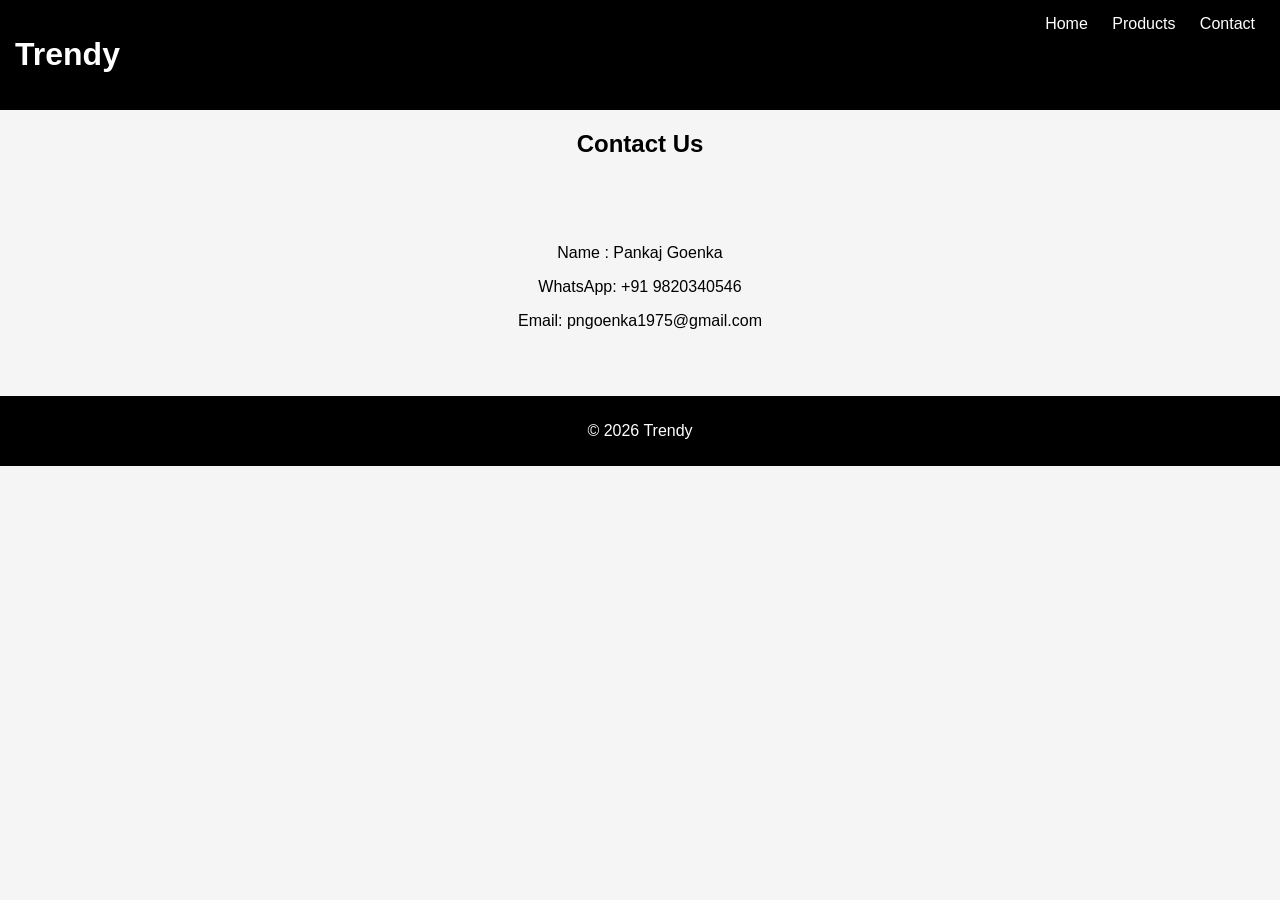
==== contact.html @ e4ba13b6 "Add files via upload" ====
<!DOCTYPE html>
<html lang="en">
<head>
    <meta charset="UTF-8">
    <title>Contact - Trendy</title>
    <link rel="stylesheet" href="style.css">
</head>
<body>

<header>
    <h1>Trendy</h1>
    <nav>
        <a href="index.html">Home</a>
        <a href="products.html">Products</a>
        <a href="contact.html">Contact</a>
    </nav>
</header>

<h2 class="title">Contact Us</h2>

<div class="contact">
    <p>Name : Pankaj Goenka</p>
    <p>WhatsApp: +91 9820340546</p>
    <p>Email: pngoenka1975@gmail.com</p>
</div>

<footer>
    <p>© 2026 Trendy</p>
</footer>

</body>
</html>
---- style.css ----
body {
    font-family: Arial;
    margin: 0;
    background: #f5f5f5;
}

header {
    background: black;
    color: white;
    padding: 15px;
    display: flex;
    justify-content: space-between;
}

nav a {
    color: white;
    margin: 10px;
    text-decoration: none;
}

.hero {
    text-align: center;
    padding: 100px;
    background: linear-gradient(to right, #000, #444);
    color: white;
}

.btn {
    background: gold;
    padding: 10px 20px;
    text-decoration: none;
    color: black;
    transition: 0.3s;
}

.btn:hover {
    background: orange;
}

.products {
    display: flex;
    justify-content: center;
    gap: 20px;
    padding: 40px;
}

.card {
    background: white;
    padding: 20px;
    border-radius: 10px;
    transition: 0.3s;
}

.card:hover {
    transform: scale(1.05);
}

.title {
    text-align: center;
    margin-top: 20px;
}

.contact {
    text-align: center;
    padding: 50px;
}

footer {
    text-align: center;
    background: black;
    color: white;
    padding: 10px;
}
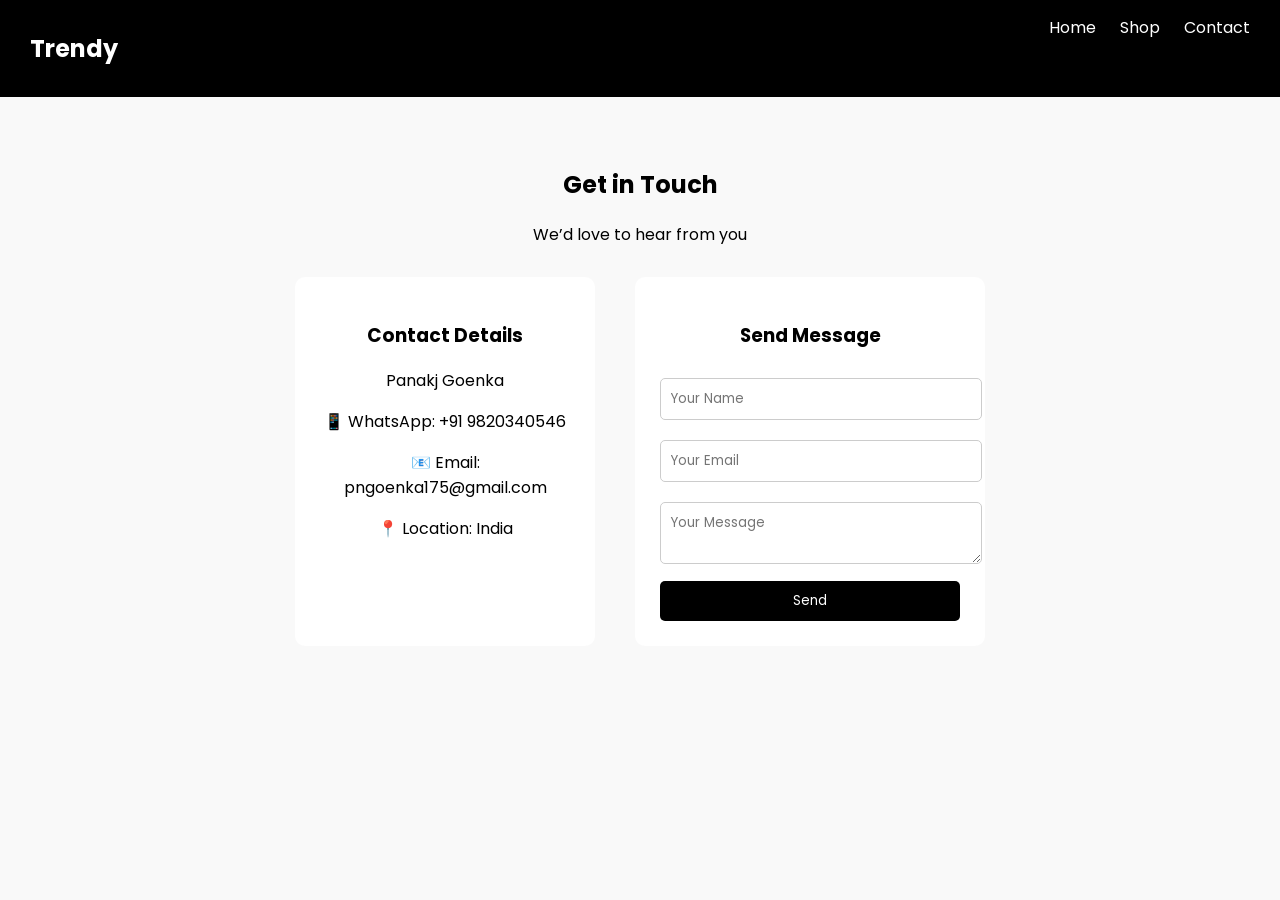
==== commit 021f4f8b: "Add files via upload" ====
--- a/contact.html
+++ b/contact.html
@@ -1,32 +1,58 @@
 <!DOCTYPE html>
 <html lang="en">
 <head>
-    <meta charset="UTF-8">
-    <title>Contact - Trendy</title>
-    <link rel="stylesheet" href="style.css">
+<meta charset="UTF-8">
+<meta name="viewport" content="width=device-width, initial-scale=1.0">
+<title>Contact - Trendy</title>
+
+<link rel="stylesheet" href="style.css">
+<link href="https://fonts.googleapis.com/css2?family=Poppins:wght@300;500;700&display=swap" rel="stylesheet">
 </head>
+
 <body>
 
-<header>
-    <h1>Trendy</h1>
+<header class="header">
+    <h1 class="logo">Trendy</h1>
     <nav>
         <a href="index.html">Home</a>
-        <a href="products.html">Products</a>
-        <a href="contact.html">Contact</a>
+        <a href="products.html">Shop</a>
+        <a href="#">Contact</a>
     </nav>
 </header>
 
-<h2 class="title">Contact Us</h2>
+<!-- CONTACT SECTION -->
+<section class="contact-section">
 
-<div class="contact">
-    <p>Name : Pankaj Goenka</p>
-    <p>WhatsApp: +91 9820340546</p>
-    <p>Email: pngoenka1975@gmail.com</p>
-</div>
+    <h2>Get in Touch</h2>
+    <p>We’d love to hear from you</p>
 
-<footer>
-    <p>© 2026 Trendy</p>
-</footer>
+    <div class="contact-container">
+
+        <!-- CONTACT INFO -->
+        <div class="contact-info">
+            <h3>Contact Details</h3>
+            <p> Panakj Goenka</p>
+            <p>📱 WhatsApp: +91 9820340546</p>
+            <p>📧 Email: pngoenka175@gmail.com</p>
+            <p>📍 Location: India</p>
+        </div>
+
+        <!-- CONTACT FORM -->
+        <div class="contact-form">
+            <h3>Send Message</h3>
+
+            <form>
+                <input type="text" placeholder="Your Name" required>
+                <input type="email" placeholder="Your Email" required>
+                <textarea placeholder="Your Message"></textarea>
+                <button type="submit">Send</button>
+            </form>
+
+        </div>
+
+    </div>
+
+</section>
 
 </body>
 </html>
--- a/style.css
+++ b/style.css
@@ -1,35 +1,36 @@
 body {
-    font-family: Arial;
+    font-family: 'Segoe UI', sans-serif;
     margin: 0;
-    background: #f5f5f5;
+    background: #f9f9f9;
 }
 
 header {
-    background: black;
-    color: white;
-    padding: 15px;
     display: flex;
     justify-content: space-between;
+    padding: 15px 30px;
+    background: black;
+    color: white;
 }
 
 nav a {
     color: white;
-    margin: 10px;
+    margin-left: 20px;
     text-decoration: none;
 }
 
 .hero {
     text-align: center;
-    padding: 100px;
-    background: linear-gradient(to right, #000, #444);
+    padding: 120px 20px;
+    background: linear-gradient(to right, #000, #555);
     color: white;
 }
 
 .btn {
     background: gold;
-    padding: 10px 20px;
+    padding: 12px 25px;
     text-decoration: none;
     color: black;
+    border-radius: 5px;
     transition: 0.3s;
 }
 
@@ -37,37 +38,355 @@
     background: orange;
 }
 
+.features {
+    display: flex;
+    justify-content: space-around;
+    padding: 30px;
+    background: white;
+}
+
+.title {
+    text-align: center;
+    margin: 30px;
+}
+
 .products {
     display: flex;
+    flex-wrap: wrap;
+    justify-content: center;
+    gap: 30px;
+    padding: 20px;
+}
+
+.card {
+    background: white;
+    padding: 15px;
+    width: 250px;
+    border-radius: 12px;
+    box-shadow: 0 5px 15px rgba(0,0,0,0.1);
+    text-align: center;
+    transition: 0.3s;
+}
+
+.card img {
+    width: 100%;
+    border-radius: 10px;
+}
+
+.card:hover {
+    transform: translateY(-10px);
+}
+
+button {
+    background: green;
+    color: white;
+    border: none;
+    padding: 10px;
+    width: 100%;
+    cursor: pointer;
+    border-radius: 5px;
+}
+
+button:hover {
+    background: darkgreen;
+}
+
+.contact {
+    text-align: center;
+    padding: 50px;
+}
+* {
+    font-family: 'Poppins', sans-serif;
+}
+
+.logo {
+    font-size: 24px;
+    font-weight: bold;
+}
+
+.hero {
+    height: 90vh;
+    display: flex;
+    justify-content: center;
+    align-items: center;
+    background: linear-gradient(rgba(0,0,0,0.6), rgba(0,0,0,0.6)),
+                url('https://images.unsplash.com/photo-1520975922284-9cba8a6b8c8c');
+    background-size: cover;
+    color: white;
+    text-align: center;
+}
+
+.hero-content h2 {
+    font-size: 40px;
+}
+
+.hero-content p {
+    margin: 15px 0;
+}
+
+.feature-box {
+    text-align: center;
+    max-width: 250px;
+}
+
+.products-preview {
+    text-align: center;
+    padding: 40px;
+}
+
+.cta {
+    text-align: center;
+    padding: 60px;
+    background: black;
+    color: white;
+}/* ===== NEW SECTIONS CSS ===== */
+
+.header {
+    position: sticky;
+    top: 0;
+    background: black;
+    z-index: 1000;
+}
+
+.categories {
+    padding: 50px;
+    text-align: center;
+}
+
+.cat-grid {
+    display: flex;
     justify-content: center;
     gap: 20px;
+}
+
+.cat {
+    background: #eee;
     padding: 40px;
-}
-
+    width: 150px;
+    border-radius: 10px;
+    transition: 0.3s;
+}
+
+.cat:hover {
+    background: black;
+    color: white;
+}
+
+.banner {
+    text-align: center;
+    padding: 60px;
+    background: gold;
+}
+
+.testimonials {
+    text-align: center;
+    padding: 50px;
+}
+
+.reviews {
+    display: flex;
+    justify-content: center;
+    gap: 20px;
+}
+
+.review {
+    background: white;
+    padding: 20px;
+    width: 200px;
+    border-radius: 10px;
+}
+/* SEARCH */
+.search-bar {
+    text-align: center;
+    margin: 20px;
+}
+
+.search-bar input {
+    width: 300px;
+    padding: 10px;
+    border-radius: 20px;
+    border: 1px solid #ccc;
+}
+
+/* FILTERS */
+.filters {
+    text-align: center;
+    margin-bottom: 20px;
+}
+
+.filters button {
+    margin: 5px;
+    padding: 8px 15px;
+    border: none;
+    background: black;
+    color: white;
+    border-radius: 20px;
+    cursor: pointer;
+}
+
+/* PRODUCT GRID */
+.products {
+    display: grid;
+    grid-template-columns: repeat(auto-fit, minmax(250px, 1fr));
+    gap: 25px;
+    padding: 20px;
+}
+
+/* CARD */
 .card {
-    background: white;
-    padding: 20px;
-    border-radius: 10px;
-    transition: 0.3s;
-}
-
+    position: relative;
+    overflow: hidden;
+}
+
+/* BADGES */
+.badge {
+    position: absolute;
+    top: 10px;
+    left: 10px;
+    background: green;
+    color: white;
+    padding: 5px 10px;
+    font-size: 12px;
+    border-radius: 5px;
+}
+
+.sale {
+    background: red;
+}
+
+/* HOVER EFFECT */
 .card:hover {
     transform: scale(1.05);
 }
-
-.title {
-    text-align: center;
-    margin-top: 20px;
-}
-
-.contact {
-    text-align: center;
-    padding: 50px;
-}
-
-footer {
-    text-align: center;
-    background: black;
-    color: white;
-    padding: 10px;
+/* TOP SEARCH */
+.top-bar {
+    text-align: center;
+    padding: 20px;
+}
+
+.top-bar input {
+    width: 320px;
+    padding: 12px;
+    border-radius: 25px;
+    border: 1px solid #ccc;
+}
+
+/* GRID */
+.products {
+    display: grid;
+    grid-template-columns: repeat(auto-fit, minmax(220px, 1fr));
+    gap: 25px;
+    padding: 20px;
+}
+
+/* CARD */
+.card {
+    background: white;
+    padding: 15px;
+    border-radius: 12px;
+    transition: 0.3s;
+}
+
+.card:hover {
+    transform: translateY(-10px);
+}
+
+/* IMAGE BOX */
+.img-box {
+    position: relative;
+    overflow: hidden;
+}
+
+.img-box img {
+    width: 100%;
+    border-radius: 10px;
+    transition: 0.3s;
+}
+
+/* OVERLAY BUTTON */
+.overlay {
+    position: absolute;
+    bottom: -50px;
+    left: 0;
+    width: 100%;
+    text-align: center;
+    transition: 0.3s;
+}
+
+.overlay button {
+    background: black;
+    color: white;
+    border: none;
+    padding: 10px;
+    width: 80%;
+    border-radius: 20px;
+}
+
+.img-box:hover .overlay {
+    bottom: 20px;
+}
+
+.img-box:hover img {
+    transform: scale(1.1);
+}
+
+/* PRICE */
+.price {
+    font-weight: bold;
+}
+
+.price span {
+    text-decoration: line-through;
+    color: gray;
+    margin-left: 10px;
+}
+/* CONTACT PAGE */
+
+.contact-section {
+    text-align: center;
+    padding: 50px 20px;
+}
+
+.contact-container {
+    display: flex;
+    justify-content: center;
+    gap: 40px;
+    margin-top: 30px;
+    flex-wrap: wrap;
+}
+
+.contact-info {
+    background: white;
+    padding: 25px;
+    border-radius: 10px;
+    width: 250px;
+}
+
+.contact-form {
+    background: white;
+    padding: 25px;
+    border-radius: 10px;
+    width: 300px;
+}
+
+.contact-form input,
+.contact-form textarea {
+    width: 100%;
+    padding: 10px;
+    margin: 10px 0;
+    border-radius: 5px;
+    border: 1px solid #ccc;
+}
+
+.contact-form button {
+    width: 100%;
+    padding: 10px;
+    background: black;
+    color: white;
+    border: none;
+    border-radius: 5px;
+}
+
+.contact-form button:hover {
+    background: #333;
 }
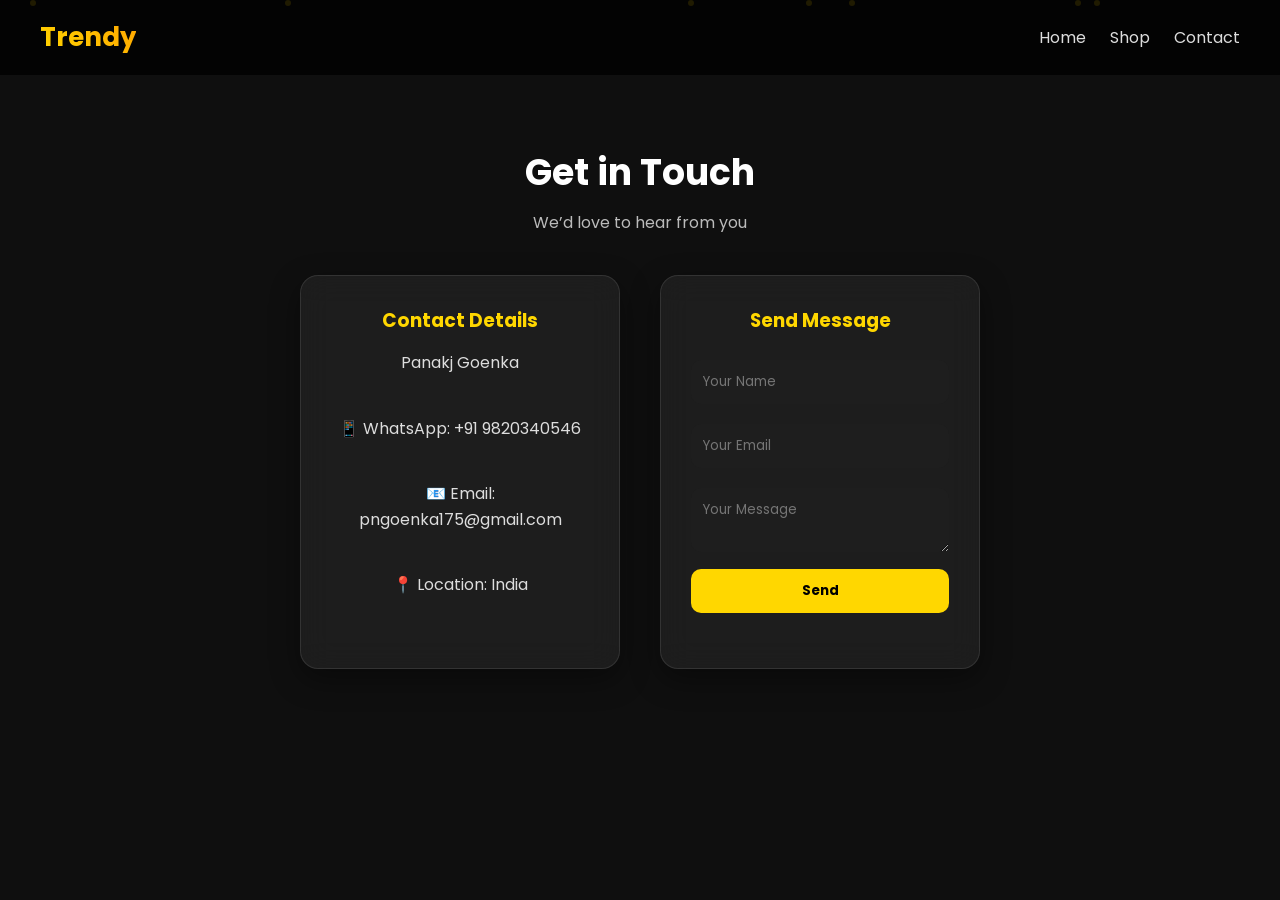
==== commit d2a4ae07: "Add files via upload" ====
--- a/contact.html
+++ b/contact.html
@@ -10,6 +10,9 @@
 </head>
 
 <body>
+    
+
+<div id="particles"></div>
 
 <header class="header">
     <h1 class="logo">Trendy</h1>
@@ -53,6 +56,26 @@
     </div>
 
 </section>
+<script>
+const container = document.getElementById("particles");
+
+function createParticle() {
+    const particle = document.createElement("div");
+    particle.classList.add("particle");
+
+    particle.style.left = Math.random() * 100 + "vw";
+    particle.style.animationDuration = (Math.random() * 5 + 3) + "s";
+
+    container.appendChild(particle);
+
+    setTimeout(() => {
+        particle.remove();
+    }, 8000);
+}
+
+setInterval(createParticle, 200);
+</script>
 
 </body>
+
 </html>
--- a/style.css
+++ b/style.css
@@ -1,392 +1,597 @@
+
+
+
+
+
+
+/* ========== BASE ========== */
+* {
+    margin: 0;
+    padding: 0;
+    box-sizing: border-box;
+    font-family: 'Poppins', sans-serif;
+}
+
 body {
-    font-family: 'Segoe UI', sans-serif;
-    margin: 0;
-    background: #f9f9f9;
-}
-
-header {
+    background: #0f0f0f;
+    color: #ffffff;
+}
+
+/* ========== HEADER / NAV ========== */
+.header {
     display: flex;
     justify-content: space-between;
-    padding: 15px 30px;
-    background: black;
-    color: white;
+    align-items: center;
+    padding: 18px 40px;
+    background: rgba(0,0,0,0.8);
+    position: sticky;
+    top: 0;
+    z-index: 1000;
+}
+
+.logo {
+    font-size: 26px;
+    font-weight: 700;
+    background: linear-gradient(45deg, gold, orange);
+    -webkit-background-clip: text;
+    -webkit-text-fill-color: transparent;
 }
 
 nav a {
-    color: white;
+    color: #ddd;
     margin-left: 20px;
     text-decoration: none;
-}
-
-.hero {
-    text-align: center;
-    padding: 120px 20px;
-    background: linear-gradient(to right, #000, #555);
-    color: white;
-}
-
+    transition: 0.3s;
+}
+
+nav a:hover {
+    color: gold;
+}
+
+/* ========== HERO SLIDER ========== */
+.hero-slider {
+    height: 90vh;
+    position: relative;
+    overflow: hidden;
+}
+
+.slide {
+    position: absolute;
+    width: 100%;
+    height: 100%;
+    opacity: 0;
+    transition: 1s;
+}
+
+.slide.active {
+    opacity: 1;
+}
+
+.slide img {
+    width: 100%;
+    height: 100%;
+    object-fit: cover;
+    filter: brightness(60%);
+}
+
+.slide-text {
+    position: absolute;
+    bottom: 60px;
+    left: 50px;
+    font-size: 34px;
+}
+
+/* ========== BUTTON ========== */
 .btn {
+    display: inline-block;
+    margin-top: 15px;
+    padding: 12px 25px;
     background: gold;
-    padding: 12px 25px;
+    color: black;
+    border-radius: 6px;
     text-decoration: none;
-    color: black;
-    border-radius: 5px;
     transition: 0.3s;
 }
 
 .btn:hover {
     background: orange;
-}
-
-.features {
-    display: flex;
-    justify-content: space-around;
-    padding: 30px;
-    background: white;
-}
-
-.title {
-    text-align: center;
-    margin: 30px;
-}
-
-.products {
-    display: flex;
-    flex-wrap: wrap;
-    justify-content: center;
-    gap: 30px;
-    padding: 20px;
-}
-
-.card {
-    background: white;
-    padding: 15px;
-    width: 250px;
+    transform: scale(1.05);
+}
+
+/* ========== COLLECTION ========== */
+.collection-grid {
+    display: grid;
+    grid-template-columns: repeat(3, 1fr);
+    gap: 20px;
+    padding: 40px;
+}
+
+.collection-card {
+    position: relative;
+    overflow: hidden;
     border-radius: 12px;
-    box-shadow: 0 5px 15px rgba(0,0,0,0.1);
-    text-align: center;
-    transition: 0.3s;
-}
-
-.card img {
-    width: 100%;
-    border-radius: 10px;
-}
-
-.card:hover {
-    transform: translateY(-10px);
-}
-
-button {
-    background: green;
-    color: white;
-    border: none;
-    padding: 10px;
-    width: 100%;
-    cursor: pointer;
-    border-radius: 5px;
-}
-
-button:hover {
-    background: darkgreen;
-}
-
-.contact {
-    text-align: center;
-    padding: 50px;
-}
-* {
-    font-family: 'Poppins', sans-serif;
-}
-
-.logo {
-    font-size: 24px;
-    font-weight: bold;
-}
-
-.hero {
-    height: 90vh;
-    display: flex;
-    justify-content: center;
-    align-items: center;
-    background: linear-gradient(rgba(0,0,0,0.6), rgba(0,0,0,0.6)),
-                url('https://images.unsplash.com/photo-1520975922284-9cba8a6b8c8c');
-    background-size: cover;
-    color: white;
-    text-align: center;
-}
-
-.hero-content h2 {
-    font-size: 40px;
-}
-
-.hero-content p {
-    margin: 15px 0;
-}
-
-.feature-box {
-    text-align: center;
-    max-width: 250px;
-}
-
-.products-preview {
-    text-align: center;
-    padding: 40px;
-}
-
-.cta {
-    text-align: center;
-    padding: 60px;
-    background: black;
-    color: white;
-}/* ===== NEW SECTIONS CSS ===== */
-
-.header {
-    position: sticky;
-    top: 0;
-    background: black;
-    z-index: 1000;
-}
-
-.categories {
-    padding: 50px;
-    text-align: center;
-}
-
-.cat-grid {
-    display: flex;
-    justify-content: center;
-    gap: 20px;
-}
-
-.cat {
-    background: #eee;
-    padding: 40px;
-    width: 150px;
-    border-radius: 10px;
-    transition: 0.3s;
-}
-
-.cat:hover {
-    background: black;
-    color: white;
-}
-
-.banner {
-    text-align: center;
-    padding: 60px;
-    background: gold;
-}
-
-.testimonials {
-    text-align: center;
-    padding: 50px;
-}
-
-.reviews {
-    display: flex;
-    justify-content: center;
-    gap: 20px;
-}
-
-.review {
-    background: white;
-    padding: 20px;
-    width: 200px;
-    border-radius: 10px;
-}
-/* SEARCH */
-.search-bar {
-    text-align: center;
-    margin: 20px;
-}
-
-.search-bar input {
-    width: 300px;
-    padding: 10px;
-    border-radius: 20px;
-    border: 1px solid #ccc;
-}
-
-/* FILTERS */
-.filters {
-    text-align: center;
-    margin-bottom: 20px;
-}
-
-.filters button {
-    margin: 5px;
-    padding: 8px 15px;
-    border: none;
-    background: black;
-    color: white;
-    border-radius: 20px;
-    cursor: pointer;
-}
-
-/* PRODUCT GRID */
+}
+
+.collection-card img {
+    width: 100%;
+    height: 250px;
+    object-fit: cover;
+    transition: 0.4s;
+}
+
+.collection-card:hover img {
+    transform: scale(1.1);
+}
+
+.overlay-text {
+    position: absolute;
+    bottom: 15px;
+    left: 15px;
+    background: rgba(0,0,0,0.6);
+    padding: 5px 10px;
+}
+
+/* ========== PRODUCTS GRID ========== */
 .products {
     display: grid;
-    grid-template-columns: repeat(auto-fit, minmax(250px, 1fr));
-    gap: 25px;
-    padding: 20px;
-}
-
-/* CARD */
-.card {
+    grid-template-columns: repeat(3, 1fr);
+    gap: 30px;
+    padding: 40px;
+}
+
+.product-card {
+    background: #1a1a1a;
+    border-radius: 12px;
+    overflow: hidden;
+    transition: 0.3s;
+}
+
+.product-card:hover {
+    transform: translateY(-8px);
+}
+
+.product-card img {
+    width: 100%;
+    height: 280px;
+    object-fit: cover;
+}
+
+.product-card h3 {
+    padding: 10px;
+    color: #fff;
+}
+
+.price {
+    padding: 0 10px 10px;
+    color: gold;
+    font-weight: bold;
+}
+
+.price span {
+    color: #888;
+    text-decoration: line-through;
+    margin-left: 8px;
+}
+
+/* ========== PRODUCT PAGE EXTRA ========== */
+.image-box {
     position: relative;
-    overflow: hidden;
-}
-
-/* BADGES */
-.badge {
-    position: absolute;
-    top: 10px;
-    left: 10px;
-    background: green;
-    color: white;
-    padding: 5px 10px;
-    font-size: 12px;
-    border-radius: 5px;
-}
-
-.sale {
-    background: red;
-}
-
-/* HOVER EFFECT */
-.card:hover {
-    transform: scale(1.05);
-}
-/* TOP SEARCH */
-.top-bar {
-    text-align: center;
-    padding: 20px;
-}
-
-.top-bar input {
-    width: 320px;
-    padding: 12px;
-    border-radius: 25px;
-    border: 1px solid #ccc;
-}
-
-/* GRID */
-.products {
-    display: grid;
-    grid-template-columns: repeat(auto-fit, minmax(220px, 1fr));
-    gap: 25px;
-    padding: 20px;
-}
-
-/* CARD */
-.card {
-    background: white;
-    padding: 15px;
-    border-radius: 12px;
-    transition: 0.3s;
-}
-
-.card:hover {
-    transform: translateY(-10px);
-}
-
-/* IMAGE BOX */
-.img-box {
-    position: relative;
-    overflow: hidden;
-}
-
-.img-box img {
-    width: 100%;
-    border-radius: 10px;
-    transition: 0.3s;
-}
-
-/* OVERLAY BUTTON */
+}
+
+.image-box img {
+    width: 100%;
+}
+
 .overlay {
     position: absolute;
-    bottom: -50px;
-    left: 0;
-    width: 100%;
-    text-align: center;
-    transition: 0.3s;
-}
-
-.overlay button {
-    background: black;
-    color: white;
-    border: none;
+    bottom: 0;
+    width: 100%;
+    background: rgba(0,0,0,0.7);
+    text-align: center;
     padding: 10px;
-    width: 80%;
-    border-radius: 20px;
-}
-
-.img-box:hover .overlay {
-    bottom: 20px;
-}
-
-.img-box:hover img {
-    transform: scale(1.1);
-}
-
-/* PRICE */
-.price {
-    font-weight: bold;
-}
-
-.price span {
-    text-decoration: line-through;
-    color: gray;
-    margin-left: 10px;
-}
-/* CONTACT PAGE */
-
+    opacity: 0;
+    transition: 0.3s;
+}
+
+.product-card:hover .overlay {
+    opacity: 1;
+}
+
+/* ========== CONTACT PAGE ========== */
+/* CONTACT SECTION BACKGROUND */
 .contact-section {
     text-align: center;
-    padding: 50px 20px;
-}
-
+    padding: 70px 20px;
+}
+
+/* TITLE */
+.contact-section h2 {
+    font-size: 36px;
+    margin-bottom: 10px;
+}
+
+.contact-section p {
+    color: #bbb;
+    margin-bottom: 40px;
+}
+
+/* CONTAINER */
 .contact-container {
     display: flex;
     justify-content: center;
+    align-items: stretch;
     gap: 40px;
-    margin-top: 30px;
     flex-wrap: wrap;
 }
 
-.contact-info {
-    background: white;
-    padding: 25px;
-    border-radius: 10px;
-    width: 250px;
-}
-
+/* GLASS CARDS */
+.contact-info,
 .contact-form {
-    background: white;
-    padding: 25px;
-    border-radius: 10px;
-    width: 300px;
-}
-
+    background: rgba(255, 255, 255, 0.06);
+    backdrop-filter: blur(15px);
+    border: 1px solid rgba(255, 255, 255, 0.1);
+    border-radius: 18px;
+    padding: 30px;
+    width: 320px;
+    box-shadow: 0 10px 30px rgba(0,0,0,0.4);
+    transition: 0.3s;
+}
+
+/* HOVER LIFT EFFECT */
+.contact-info:hover,
+.contact-form:hover {
+    transform: translateY(-10px);
+    box-shadow: 0 20px 50px rgba(0,0,0,0.6);
+}
+
+/* INFO TEXT */
+.contact-info h3,
+.contact-form h3 {
+    color: gold;
+    margin-bottom: 15px;
+}
+
+.contact-info p {
+    color: #ddd;
+    line-height: 1.6;
+}
+
+/* INPUT STYLE */
 .contact-form input,
 .contact-form textarea {
     width: 100%;
+    padding: 12px;
+    margin: 10px 0;
+    border-radius: 10px;
+    border: none;
+    outline: none;
+    background: #1e1e1e;
+    color: white;
+    transition: 0.3s;
+}
+
+/* INPUT FOCUS */
+.contact-form input:focus,
+.contact-form textarea:focus {
+    border: 1px solid gold;
+    transform: scale(1.02);
+}
+
+/* BUTTON */
+.contact-form button {
+    width: 100%;
+    padding: 12px;
+    border-radius: 10px;
+    border: none;
+    background: gold;
+    color: black;
+    font-weight: bold;
+    cursor: pointer;
+    transition: 0.3s;
+}
+
+/* BUTTON HOVER */
+.contact-form button:hover {
+    background: orange;
+    transform: scale(1.05);
+}
+
+/* RESPONSIVE */
+@media (max-width: 768px) {
+    .contact-container {
+        flex-direction: column;
+        align-items: center;
+    }
+}
+/* ========== RESPONSIVE ========== */
+@media (max-width: 900px) {
+    .products,
+    .collection-grid {
+        grid-template-columns: repeat(2, 1fr);
+    }
+}
+
+@media (max-width: 600px) {
+    .products,
+    .collection-grid {
+        grid-template-columns: 1fr;
+    }
+
+    .slide-text {
+        font-size: 22px;
+    }
+}
+.image-box {
+    position: relative;
+    overflow: hidden;
+}
+
+/* both images same size */
+.image-box img {
+    width: 100%;
+    height: 280px;
+    object-fit: cover;
+    transition: 0.4s ease;
+}
+
+/* second image hidden by default */
+.hover-img {
+    position: absolute;
+    top: 0;
+    left: 0;
+    opacity: 0;
+}
+
+/* hover effect */
+.product-card:hover .hover-img {
+    opacity: 1;
+}
+
+.product-card:hover .main-img {
+    opacity: 0;
+}
+
+/* smooth zoom */
+.product-card:hover img {
+    transform: scale(1.05);
+}
+/* GENERAL CENTER FIX */
+section {
+    text-align: center;
+}
+
+/* COLLECTION GRID CENTER */
+.collection-grid {
+    display: grid;
+    grid-template-columns: repeat(3, 1fr);
+    gap: 20px;
+    padding: 40px;
+    justify-items: center; /* THIS centers cards inside grid */
+}
+
+/* EXPLORE / STRIP / TEXT BLOCKS CENTER */
+.strip,
+.cta,
+.home-products,
+.collections {
+    text-align: center;
+}
+
+/* PRODUCTS CENTER */
+.products {
+    justify-content: center;
+}
+
+/* CTA CENTER FIX */
+.cta {
+    display: flex;
+    flex-direction: column;
+    align-items: center;
+    justify-content: center;
+}
+
+/* HERO TEXT CENTER (already good but ensure) */
+.slide-text {
+    left: 50%;
+    transform: translateX(-50%);
+    text-align: center;
+}
+.filters {
+    text-align: center;
+    margin-bottom: 25px;
+}
+
+/* PILL STYLE BUTTONS */
+.filters button {
+    margin: 6px;
+    padding: 10px 18px;
+    border: 1px solid #333;
+    background: #1a1a1a;
+    color: #ddd;
+    border-radius: 50px;
+    cursor: pointer;
+    transition: 0.3s;
+    font-weight: 500;
+}
+
+/* HOVER EFFECT */
+.filters button:hover {
+    background: gold;
+    color: black;
+    transform: translateY(-2px);
+    box-shadow: 0 5px 15px rgba(255, 215, 0, 0.3);
+}
+
+/* ACTIVE / CLICK LOOK (optional nice feel) */
+.filters button:active {
+    transform: scale(0.95);
+}
+.filters button {
+    display: inline-block;
+    padding: 10px 20px;
+    margin: 6px;
+    border: 0;
+    border-radius: 999px !important;  /* FORCE PILL SHAPE */
+    background: #1a1a1a;
+    color: #ddd;
+    cursor: pointer;
+    font-weight: 500;
+    transition: 0.3s;
+}
+.filters button {
+    all: unset; /* resets old styles */
+    display: inline-block;
+    padding: 10px 20px;
+    margin: 6px;
+    border-radius: 999px;
+    background: #1a1a1a;
+    color: #ddd;
+    cursor: pointer;
+    font-weight: 500;
+    transition: 0.3s;
+}
+/* PARTICLES CONTAINER */
+#particles {
+    position: fixed;
+    top: 0;
+    left: 0;
+    width: 100%;
+    height: 100%;
+    z-index: -1;
+    overflow: hidden;
+    background: #0f0f0f;
+}
+
+/* PARTICLE DOT */
+.particle {
+    position: absolute;
+    width: 6px;
+    height: 6px;
+    background: rgba(255, 215, 0, 0.6);
+    border-radius: 50%;
+    animation: floatUp linear infinite;
+}
+
+/* FLOAT ANIMATION */
+@keyframes floatUp {
+    from {
+        transform: translateY(100vh) scale(0.5);
+        opacity: 0;
+    }
+    to {
+        transform: translateY(-10vh) scale(1);
+        opacity: 1;
+    }
+}
+/* GLOBAL SECTION STYLE */
+.section {
+    padding: 80px 20px;
+    text-align: center;
+}
+
+/* HERO TEXT IMPROVE */
+.slide-text h2 {
+    font-size: 42px;
+    font-weight: 700;
+    text-shadow: 0 10px 30px rgba(0,0,0,0.6);
+}
+
+/* STRIP UPGRADE */
+.strip {
+    display: flex;
+    justify-content: center;
+    gap: 50px;
+    padding: 18px;
+    background: rgba(0,0,0,0.7);
+    color: gold;
+    font-weight: 500;
+    border-top: 1px solid rgba(255,255,255,0.1);
+    border-bottom: 1px solid rgba(255,255,255,0.1);
+}
+
+/* BEST SELLERS TITLE */
+.home-products h2 {
+    font-size: 32px;
+    margin-bottom: 30px;
+}
+
+/* PRODUCT CARDS (HOME) */
+.home-products .product-card {
+    background: rgba(255,255,255,0.06);
+    backdrop-filter: blur(10px);
+    border-radius: 15px;
     padding: 10px;
-    margin: 10px 0;
-    border-radius: 5px;
-    border: 1px solid #ccc;
-}
-
-.contact-form button {
-    width: 100%;
-    padding: 10px;
-    background: black;
-    color: white;
-    border: none;
-    border-radius: 5px;
-}
-
-.contact-form button:hover {
-    background: #333;
+    transition: 0.3s;
+}
+
+.home-products .product-card:hover {
+    transform: translateY(-10px);
+}
+
+/* IMAGES CLEAN */
+.home-products img {
+    width: 100%;
+    border-radius: 12px;
+}
+
+/* CTA UPGRADE */
+.cta {
+    padding: 90px 20px;
+    background: linear-gradient(135deg, #000, #111);
+    text-align: center;
+}
+
+.cta h2 {
+    font-size: 36px;
+    margin-bottom: 20px;
+}/* INITIAL STATE */
+.reveal {
+    opacity: 0;
+    transform: translateY(40px);
+    transition: all 0.8s ease;
+}
+
+/* WHEN VISIBLE */
+.reveal.active {
+    opacity: 1;
+    transform: translateY(0);
+}
+/* base hidden state */
+.product-card {
+    opacity: 0;
+    transform: translateY(50px);
+    transition: all 0.7s ease;
+}
+
+/* when visible */
+.product-card.show {
+    opacity: 1;
+    transform: translateY(0);
+}
+/* 3D PREP */
+.product-card {
+    transform-style: preserve-3d;
+    will-change: transform;
+    transition: transform 0.2s ease, box-shadow 0.3s ease;
+}
+
+/* HOVER GLOW */
+.product-card:hover {
+    box-shadow: 0 20px 40px rgba(0,0,0,0.4);
+}
+
+/* IMAGE POP */
+.product-card img {
+    transition: transform 0.3s ease;
+}
+
+.product-card:hover img {
+    transform: scale(1.05);
+}
+.product-card {
+    perspective: 1000px;
+}
+.home-products .product-card {
+    opacity: 1 !important;
+    transform: none !important;
 }
